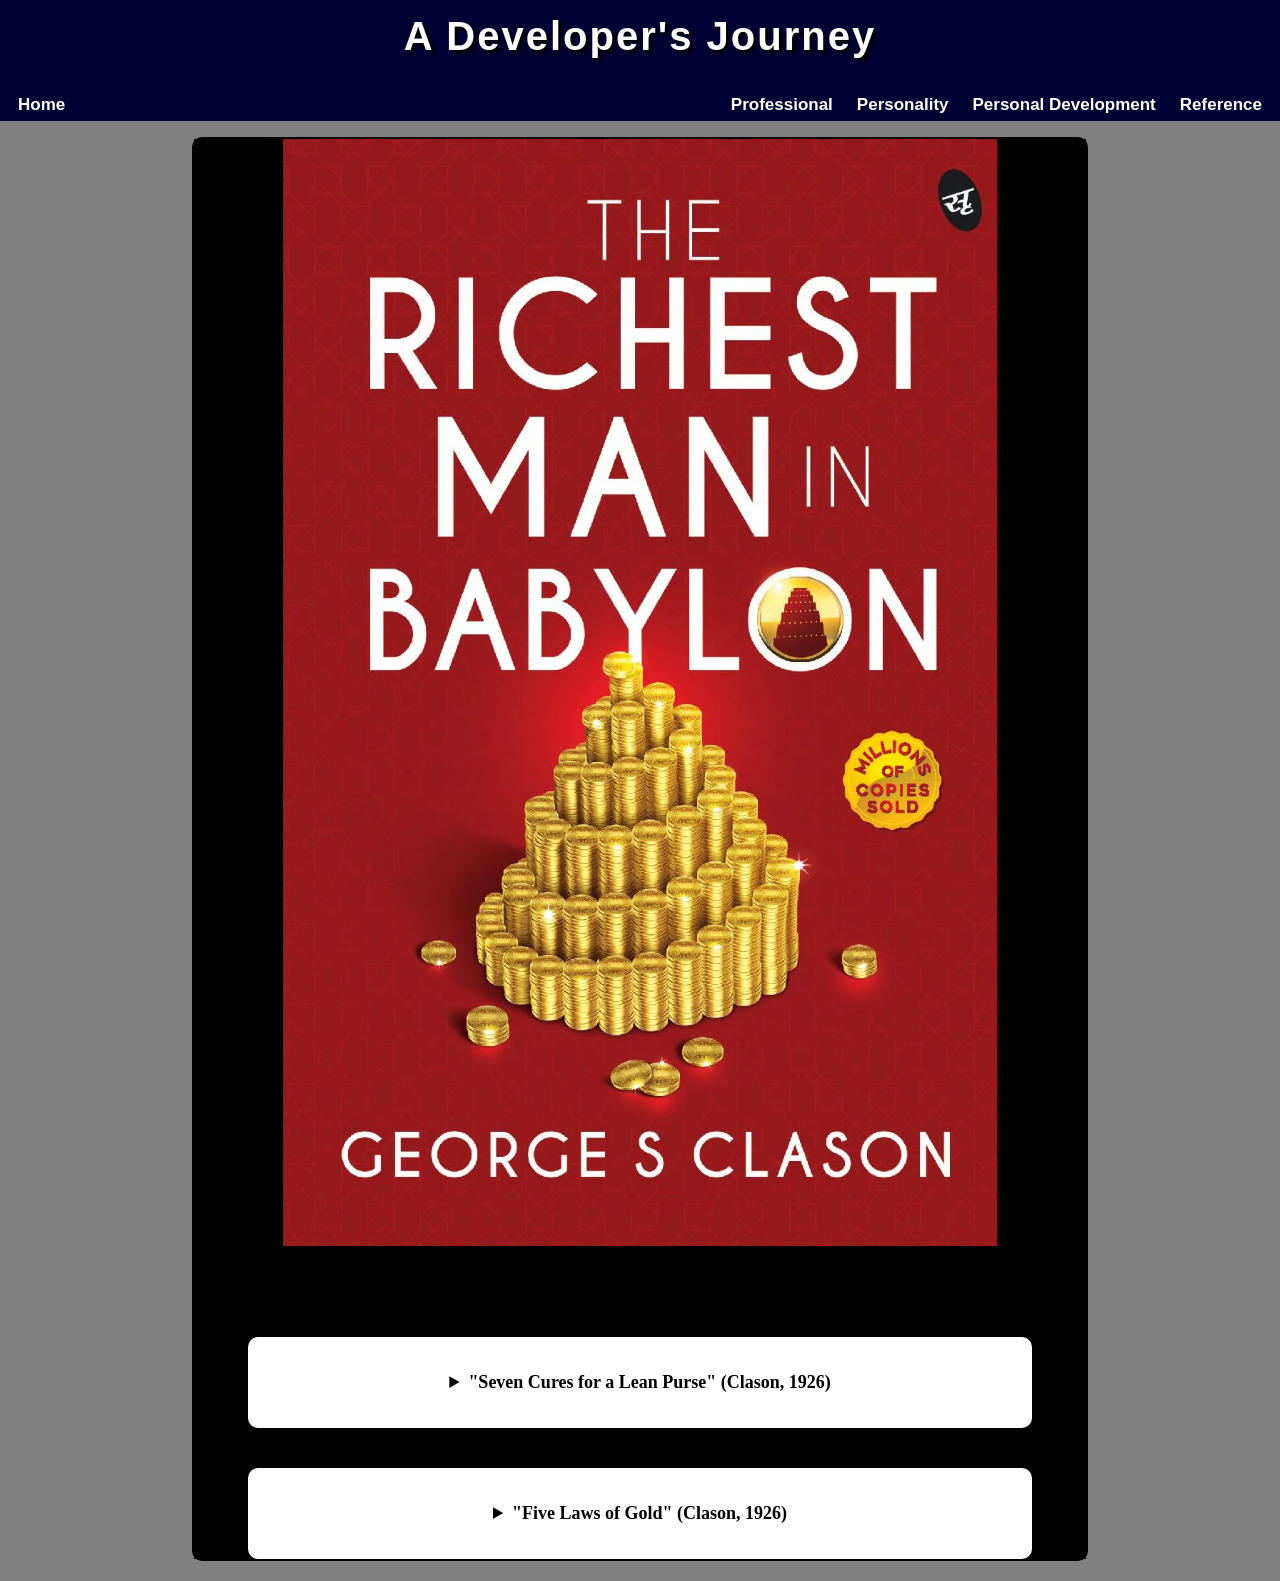
==== 2007591_Individual_Assignment_1/Codes/personal_development.html @ 5a42ddbe "Add files via upload" ====
<!DOCTYPE html>

<html>

    <head>
        <title>Indv Damani</title>

        <link rel="stylesheet" href="/2007591_Individual_Assignment_1/style.css" />
        <link rel="icon" type="image/png" href="/2007591_Individual_Assignment_1/Assets/D icn.jfif">

    </head>

    <body class="PD_Body">
        
        <header class="MainHeader">
            <h1>A Developer's Journey</h1>
            
            <nav>
                <ul>
                    <li style="margin-right: auto; padding: 0;"><a href="/2007591_Individual_Assignment_1/Codes/index.html" target="_self"> Home</a></li>
                    <li><a href="/2007591_Individual_Assignment_1/Codes/professional.html" target="_self"> Professional</a></li>
                    <li><a href="/2007591_Individual_Assignment_1/Codes/personality.html" target="_self"> Personality</a></li>
                    <li><a href="/2007591_Individual_Assignment_1/Codes/personal_development.html" target="_self"> Personal Development</a></li>
                    <li><a href="/2007591_Individual_Assignment_1/Codes/reference.html" target="_self"> Reference</a></li>
                    
                </ul>

            </nav>
            
        </header>


        <section class="Section_Single">
            
            <div class="BookReview">
                
                <div style="background-color: black;">
                    <img src="/2007591_Individual_Assignment_1/Assets/The richest man in babylon.webp" alt="No Image found" height="80%" width="80%"/>
                    
                    <div>
                        
                            <h1>Reflection on The Richest Man in Babylon</h1>

                            <details style="width: 80%; margin: 40px auto; background-color: white;">
                                <summary style="color: black;">"Seven Cures for a Lean Purse" (Clason, 1926)</summary>
                                <p style="color: black;">
                                    The chapter teaches seven main ways to improve your financial situation. 
                                    These include saving at least a portion of your income, controlling expenses, growing your savings, protecting your money, planning for the future, and improving your ability to earn.
                                    I can apply these lessons to my life by building good financial habits early on. As a student, I may not have a large income, but I can still learn to save some of what I receive and avoid unnecessary spending.
                                    The lesson about increasing my ability to earn matters to me because I am studying Computing and want to become a software engineer. Improving my programming and problem-solving skills can increase my future opportunities

                                </p>
                            </details>

                            <details style="width: 80%; margin: 40px auto; background-color: white; margin-bottom: -20px;">
                                <summary style="color: black;">"Five Laws of Gold" (Clason, 1926)</summary>
                                <p style="color: black;">
                                    The Five Laws of Gold explain that money grows when a person consistently saves, invests carefully, protects their money, and seeks advice from knowledgeable people. 
                                    The chapter also warns against investing in things you don't understand or chasing promises of quick wealth.
                                    I can apply these lessons by being careful with my financial decisions and learning about money before making major choices. 
                                    Instead of trying to become wealthy quickly, I want to focus on building my career, saving consistently, and making responsible financial decisions.

                                </p>
                            </details>
                    </div>
                </div>
            </div>
        </section>
        
    </body>









</html>
---- 2007591_Individual_Assignment_1/style.css ----
body{
    margin: 0px;
    background-color: #EAF2F8;
}

.PD_Body{
    margin: 0px;
    background-color: #808080;
    padding-bottom: 20px;
    
}

p{
    font-family: 'Times New Roman', Times, serif;
    font-size: 18px;
    margin: 0px;
    padding: 14px;
    letter-spacing: 1px;
    color: black;
}

.MainHeader{
    background-color: #000033;
    text-align: center;  
}

.MainHeader h1{
   
    font-family: 'Trebuchet MS', 'Lucida Sans Unicode', 'Lucida Grande', 'Lucida Sans', Arial, sans-serif;
    text-shadow: 3px 3px 3px black;
    font-size: 40px;
    font-weight: bold;
    text-align: center;
    letter-spacing: 2px;
    margin: 0px;
    padding: 14px;
    color: white;
}

.MainHeader nav ul{
    list-style: none;
    display: flex;
    justify-content: flex-end;
    padding: 6px;
}

.MainHeader nav ul li a{
    font-family: "Trebuchet MS", sans-serif;
    font-size: 17px;
    font-weight: bold;
    color: white;
    text-decoration: none;
    padding: 8px 12px;
}

.MainHeader ul li a:hover{
    text-decoration: underline;
    text-underline-offset: 3px;
    color: #64B5F6
}

#aboutMain{
    min-height: 100px;
    padding: 8px 19px;
    width: 90%;
    position: relative;
    font-family:monospace
}

.about{
    display: flex;
    align-items: center;
    justify-content: center;
}

.about .About-Container{
    display: flex;
    align-items: center;
    justify-content: center;
    gap: 50px;
    
}

.about .About-Container a img{
    width: 450px ;
    height: 450px;
    border-radius: 50%;
    border: 3px solid #000033;
    

    
}

.info-box{
    display: flex;
    flex-direction: column;
    text-align: center;
    justify-content: center;
    gap: 10px;
}

.info-box h3{
    font-size: 25px;
    font-weight: 500;
    opacity: 0.8;
}
.info-box h1{
    font-size: 50px;
    font-weight: 600;
}

.info-box span{
    background: linear-gradient(to right,#64B5F6, #C0D6E4, #000033);
    background-clip: text;
    color: transparent;
    font-size: 29px;
}

.btn-group{
    display: flex;
    justify-content: center;
    text-align: center;
    gap: 14px;
}

.btn-group a{
    text-decoration: none;
    border-radius: 19px;
    padding: 6px 8px;
    border: 4px solid black;
    font-weight: 500;
    color: black;
    font-size: 15px;
}

.btn:hover{
    background-color: #64B5F6;
    color: black
}

.socials{
    display: flex;
    gap: 40px;
    justify-content: center;
}

.socials i{
    font-size: 30px;
    padding: 10px;
    cursor: pointer;
}

.heading1{
    text-align: center;
    justify-content: center;
}

.heading2 h3{
    text-align: center;
    justify-content: center;
}

.h4-container{
    display: flex;
    justify-content: space-between;
    align-items: center;
    margin-top: -10px;
}

hr{
    background-color: #000033;
    height: 3px;
}

main h1{
    font-family: 'Trebuchet MS', 'Lucida Sans Unicode', 'Lucida Grande', 'Lucida Sans', Arial, sans-serif;
    font-size: 35px;
    font-weight: bold;
    text-align: center;
    letter-spacing: 2px;
    margin: 0px;
    padding: 10px 10px 50px;
    color: #000033;
}

.About-Traits{
    display: flex;
    gap: 20px;
    width: 70%;
    margin: auto;

}

.About-Traits div{
    flex: 1;
    padding: 20px;
    text-align: center;
    border: 2px solid black;
    border-radius: 10px;

}

.About-Traits > div > span{
    background: linear-gradient(to right,#64B5F6, #061A33, #000033);
    background-clip: text;
    color: transparent;
    font-size: 29px;
}

u{
    color: #000033;
    text-decoration-thickness: 2px;
    text-underline-offset: 2px;
}

.essay {
    width: 80%;
    max-width: 900px;
    margin: 40px auto;
}

.essay h2 {
    text-align: center;
    margin-bottom: 25px;
}

details {
    margin-top: 45px;
    margin-bottom: 35px;
    padding: 35px;
    border-radius: 10px;
    background-color: #000033;
}

summary {
    font-size: 18px;
    font-weight: bold;
    cursor: pointer;
    color: white;
}

details p {
    line-height: 1.7;
    margin-top: 15px;
    color: white;
}

.Section_Single{
    display: flex;
    gap: 20px;
    width: 70%;
    margin: auto;
}

.BookReview{
    flex: 1;
    
    text-align: center;
    border: 2px solid black;
    border-radius: 10px;
    padding-bottom: 20px;
    
}

.Ref-Format{
    display: flex;
    flex-direction: column;
    text-align: center;
    justify-content: center;
    gap: 40px;
   
}

.Ref-Container{
    flex: 1;
    display: flex;
    align-items: center;
    gap: 50px;
    padding-left: 20px ;
    padding-right: 90px;
}

.Ref-Container span{
    font-size: 50px;
    border: 1px solid black;
    color: white;
    padding: 22px;
    background: linear-gradient(to right,#051525, #092e4a, #051a30);
    border-radius: 80px;
}

.Ref-Container h2{
    color: white;
}

.Ref-Container p{
    color: black;
    font-weight: bold;
    font-size: 21px;
    text-align: left;
    flex: 1;
    min-width: 0;
    text-indent: 100px;

    border: 2px solid black;
    background-color: white;
    border-radius: 20px;
}

@media (max-width: 768px){
    .About-Container{
        flex-direction: column;
        align-items: center;
    }
}
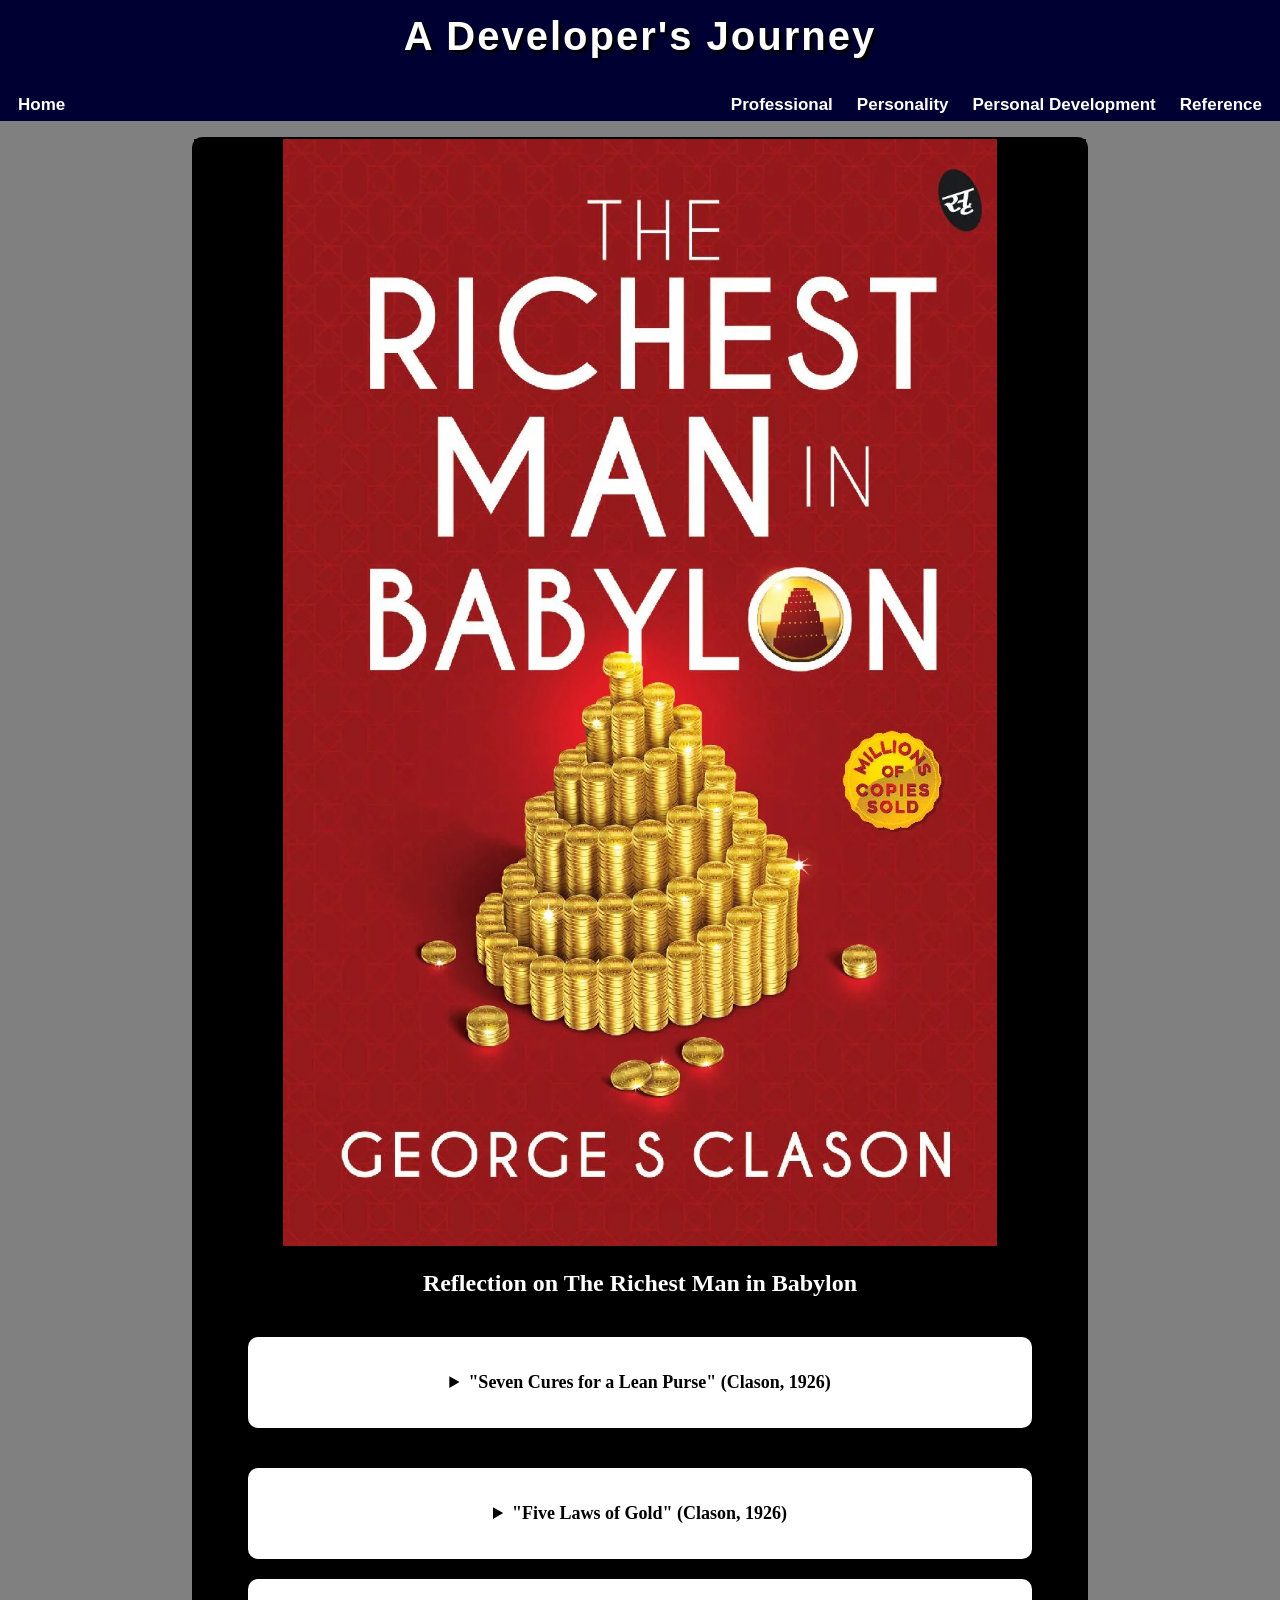
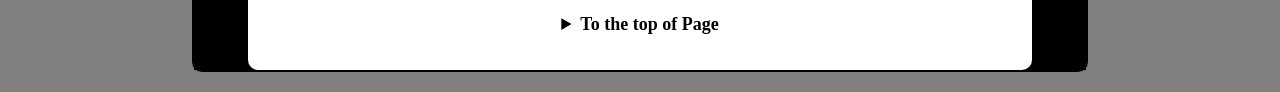
==== commit a9a55dfc: "Add files via upload" ====
--- a/2007591_Individual_Assignment_1/Codes/personal_development.html
+++ b/2007591_Individual_Assignment_1/Codes/personal_development.html
@@ -4,16 +4,16 @@
 
     <head>
         <title>Indv Damani</title>
-
-        <link rel="stylesheet" href="/2007591_Individual_Assignment_1/style.css" />
-        <link rel="icon" type="image/png" href="/2007591_Individual_Assignment_1/Assets/D icn.jfif">
+        <meta charset="UTF-8">
+        <link rel="stylesheet" href="/2007591_Individual_Assignment_1/style.css" >
+        <link rel="icon" type="image/png" href="/2007591_Individual_Assignment_1/Assets/D%20icn.jfif">
 
     </head>
 
     <body class="PD_Body">
         
         <header class="MainHeader">
-            <h1>A Developer's Journey</h1>
+            <h1> <a style="text-decoration: none; color: white;" href="#Top">A Developer's Journey</a></h1>
             
             <nav>
                 <ul>
@@ -35,11 +35,11 @@
             <div class="BookReview">
                 
                 <div style="background-color: black;">
-                    <img src="/2007591_Individual_Assignment_1/Assets/The richest man in babylon.webp" alt="No Image found" height="80%" width="80%"/>
+                    <img src="/2007591_Individual_Assignment_1/Assets/The%20richest%20man%20in%20babylon.webp" alt="No Image found" height="80%" width="80%">
                     
                     <div>
                         
-                            <h1>Reflection on The Richest Man in Babylon</h1>
+                            <h1 style="color: white;">Reflection on The Richest Man in Babylon</h1>
 
                             <details style="width: 80%; margin: 40px auto; background-color: white;">
                                 <summary style="color: black;">"Seven Cures for a Lean Purse" (Clason, 1926)</summary>
@@ -62,6 +62,11 @@
 
                                 </p>
                             </details>
+
+                            <details style="width: 80%; margin: 40px auto; background-color: white; margin-bottom: -20px;">
+                                <summary style="color: black;"> <a href="#Top" style="text-decoration: none; color: black;">To the top of Page</a> </summary>
+                                
+                            </details>
                     </div>
                 </div>
             </div>
